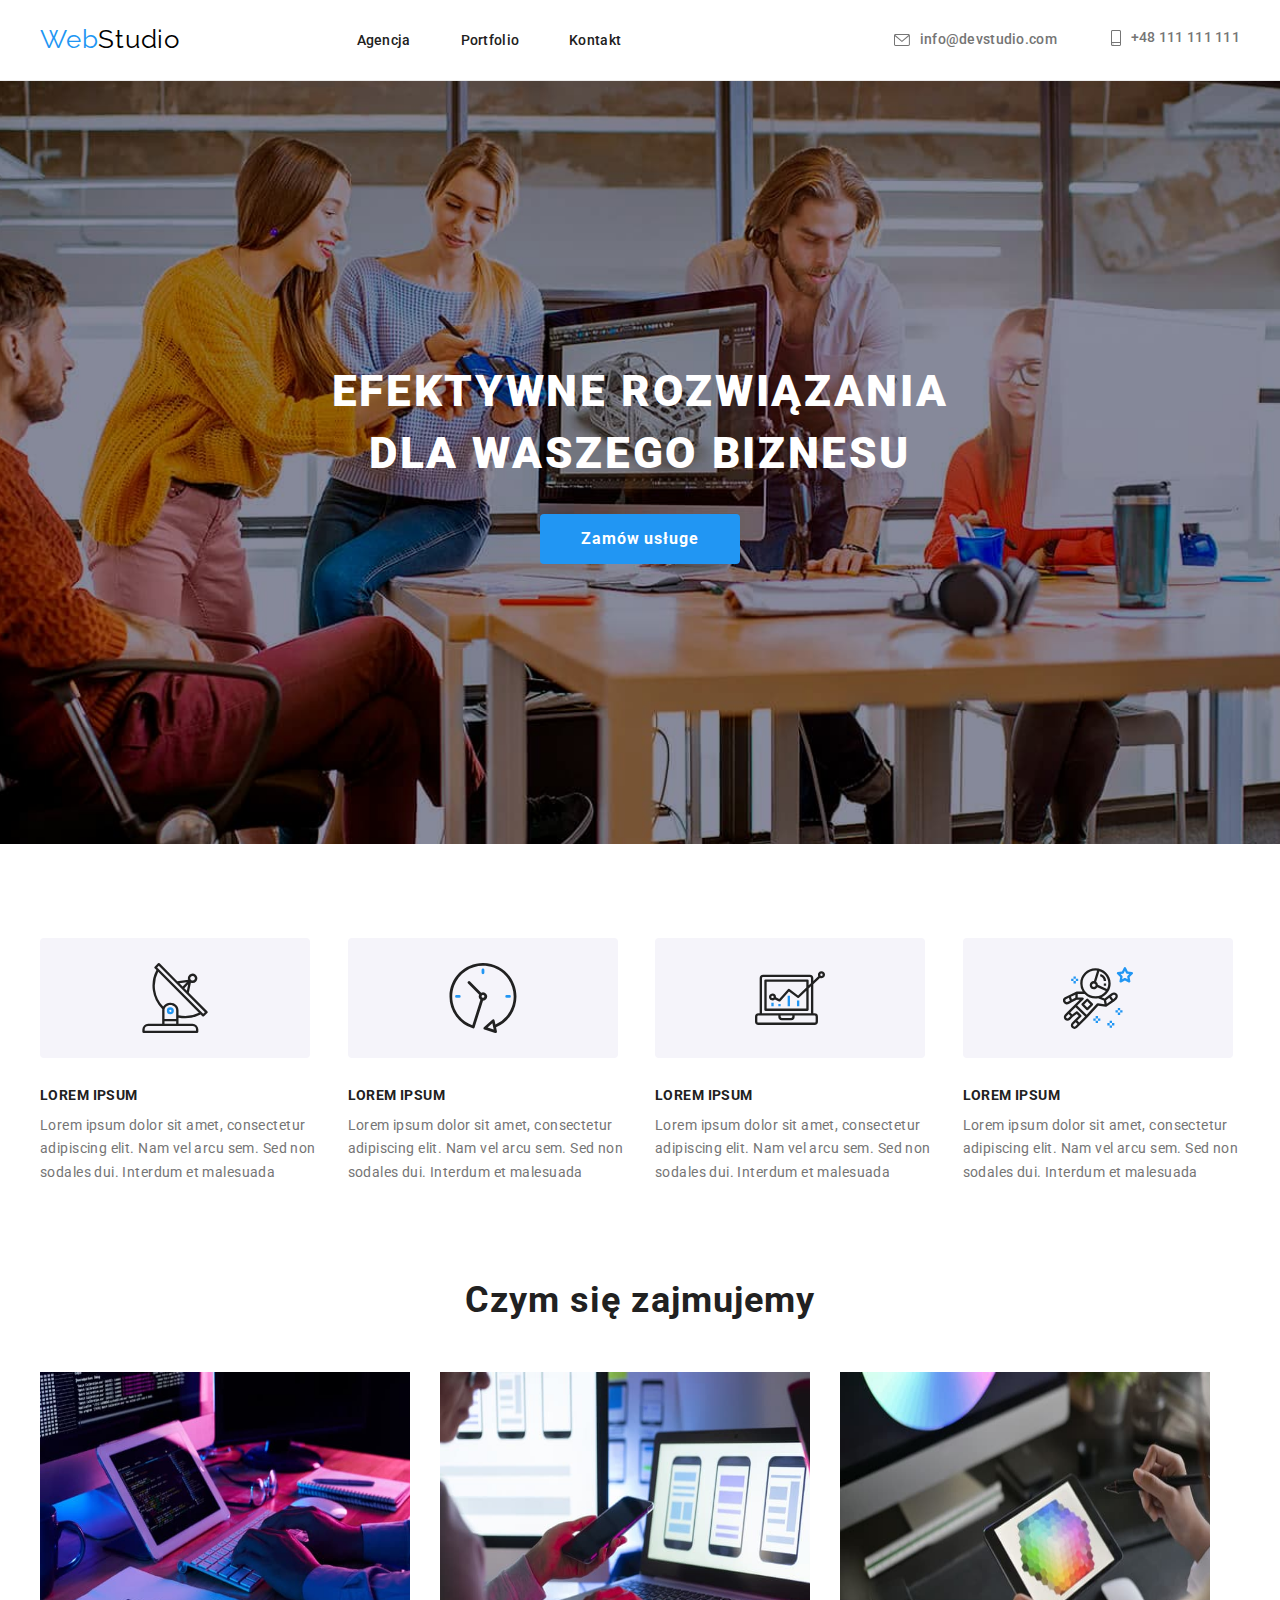
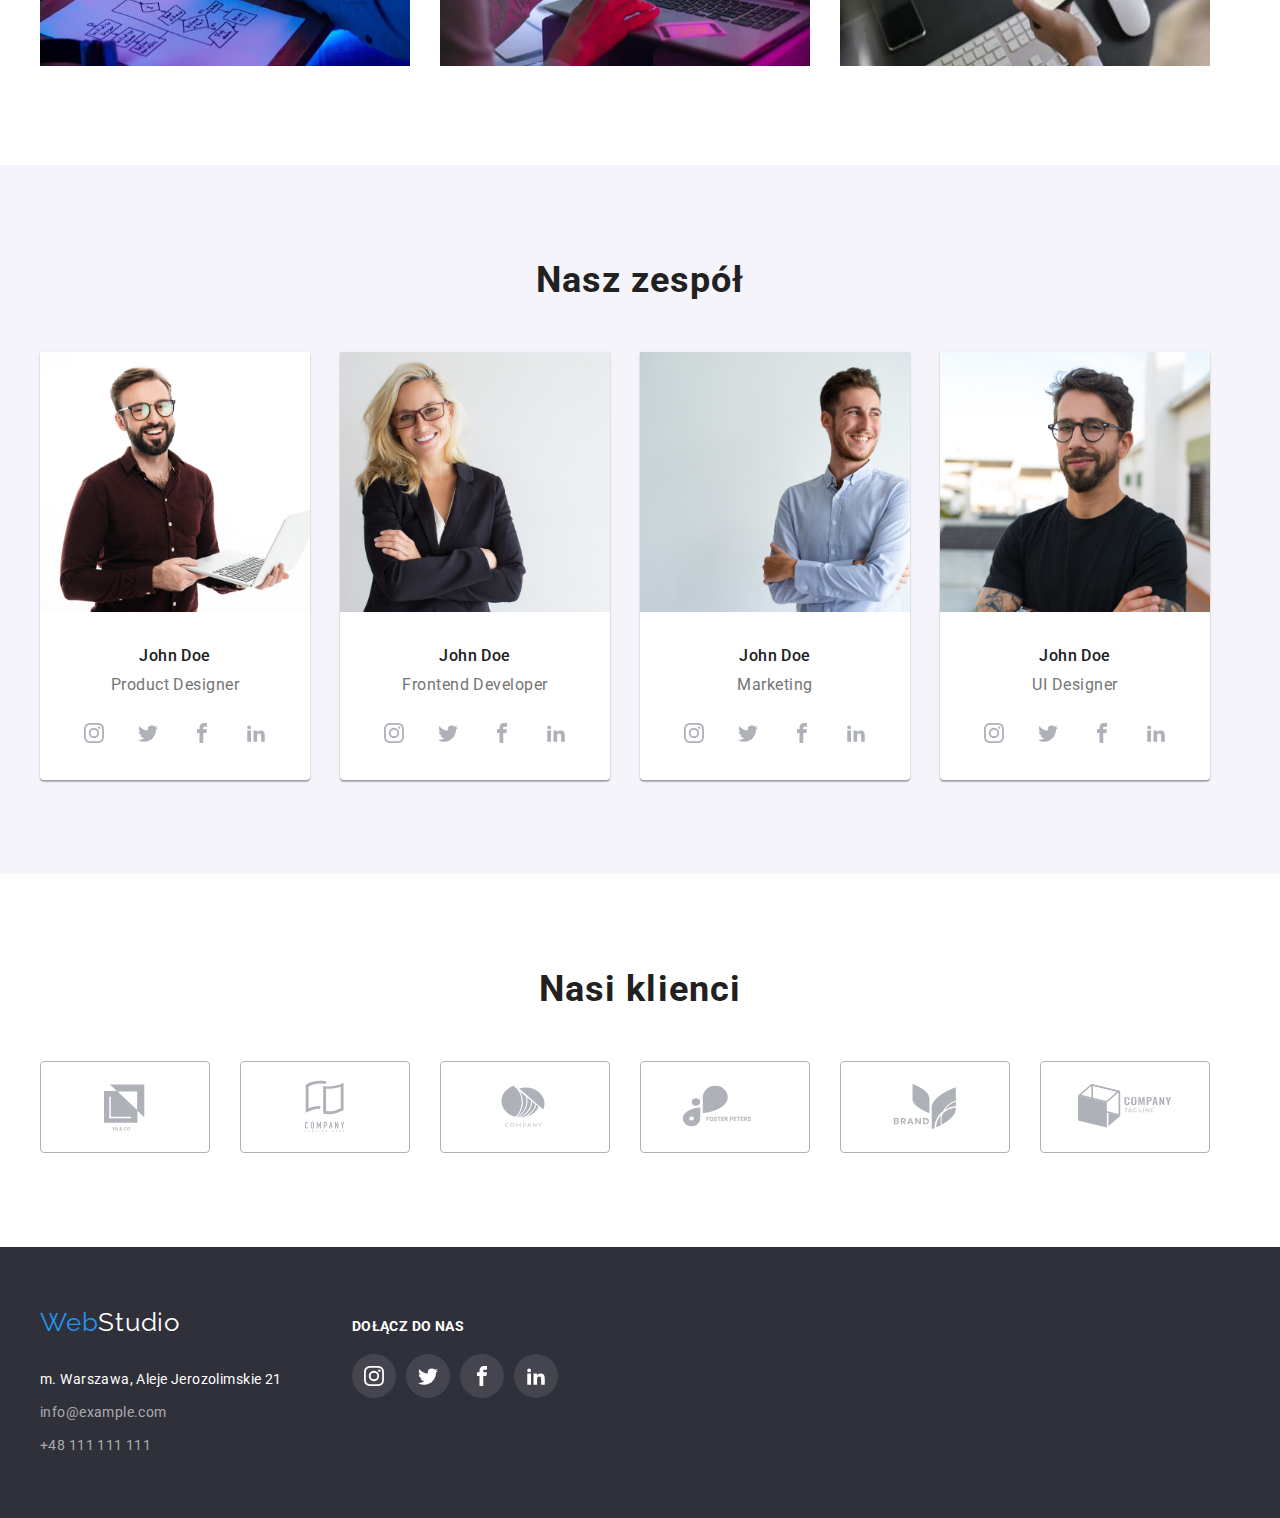
==== index.html @ 07f70040 "clone repository 4" ====
<!DOCTYPE html>
<html lang="pl">
  <head>
    <meta charset="UTF-8" />
    <meta http-equiv="X-UA-Compatible" content="IE=edge" />
    <meta name="viewport" content="width=device-width, initial-scale=1.0" />
    <title>Studio</title>
    <link
    rel="stylesheet"
    href="https://cdnjs.cloudflare.com/ajax/libs/modern-normalize/1.0.0/modern-normalize.min.css"/>
    <link rel="stylesheet" href="css/styles.css"/>
    </head>
  <body>
    <header>
      <div class="headline">
      <div class="container">
        <a href="/" class="main-logo"><span class="first-word">Web</span>Studio</a>
        <nav class="menu">
          <ul class="menu-list">
            <li><a href="index.html" class="link">Agencja</a></li>
            <li><a href="portfolio.html" class="link">Portfolio</a></li>
            <li><a href="/kontakt" class="link">Kontakt</a></li>
          </ul>
        </nav>
        <ul class="header-contact">
        <li><a href="mailto:info@devstudio.com" class="header-mail"><div class="contact-icons"><svg width="16px" height="12px"><use href="./images/icons.svg#icon-envelope"></use></svg>info@devstudio.com</div></a></li>
      <li><a href="tel:+48111111111" class="header-tel"><div class="contact-icons"><svg width="10px" height="16px"><use href="./images/icons.svg#icon-smartphone"></use></svg>+48 111 111 111</div></a></li>
      </ul>
      </div>
    </div>
      <div class="main-block">
      <div class="container">
        <h1>EFEKTYWNE ROZWIĄZANIA<br>
          DLA WASZEGO BIZNESU</h1>
        <button type="button" class="main-button">Zamów usługe</button>
        </div>
      </div>
    </header>
    <main>
      <section class="section">
        <div class="container">
      <ul class="features-list">
        <li>
          <div class="features-icons">
          <svg height="70px"
          width="70px">
            <use 
             href="./images/icons.svg#icon-antenna"></use>
          </svg>
        </div>
        <h4 class="features-title">LOREM IPSUM</h4>
        <p class="features-description">Lorem ipsum dolor sit amet, consectetur adipiscing elit. Nam vel arcu
          sem. Sed non sodales dui. Interdum et malesuada</p>
        </li>
        <li> 
          <div class="features-icons">
          <svg width="70px"
          height="70px">
            <use href="./images/icons.svg#icon-clock"></use>
          </svg>  
          </div>
        <h4 class="features-title">LOREM IPSUM</h4>
      <p class="features-description">Lorem ipsum dolor sit amet, consectetur adipiscing elit. Nam vel arcu
          sem. Sed non sodales dui. Interdum et malesuada</p>
        </li>
        <li>
          <div class="features-icons">
          <svg width="70px"
          height="70px">
            <use href="./images/icons.svg#icon-diagram"></use>
          </svg>
          </div>
        <h4 class="features-title">LOREM IPSUM</h4>
      <p class="features-description">Lorem ipsum dolor sit amet, consectetur adipiscing elit. Nam vel arcu
          sem. Sed non sodales dui. Interdum et malesuada</p>
        </li>
        <li>
          <div class="features-icons">
          <svg width="70px"
          height="70px">
            <use href="./images/icons.svg#icon-astronaut"></use>
          </svg>
          </div>
        <h4 class="features-title">LOREM IPSUM</h4>
      <p class="features-description">Lorem ipsum dolor sit amet, consectetur adipiscing elit. Nam vel arcu
          sem. Sed non sodales dui. Interdum et malesuada</p>
        </li>
      </ul>
        </div>
    </section>
    <section class="section">
      <div class="container">
      <h2 class="second-headers">Czym się zajmujemy</h2>
      <ul class="images-list">
        <li class="images-item">
          <img src=images/photo1.jpg alt="Programista piszący kod na tablecie"
          width="370" height="294">
        </li>
        <li class="images-item">
          <img src=images/photo2.jpg alt="Osoba pracująca nad aplikacjami
          mobilnymi" width="370" height="294">
        </li>
        <li class="images-item">
          <img src=images/photo3.jpg alt="Tworzenie projektu przez grafika na
          tablecie graficznym" width="370" height="294">
        </li>
      </ul>
      </div>
    </section>
    <section class="section team">
      <div class="container">
      <h2 class="second-headers">Nasz zespół</h2>
      <ul class="team-items">
        <li>
      <figure>
        <img class="team-images" src=images/photo4.jpg alt="Mężczyzna w brązowej koszuli i
        okularach" width="270" height="260">
        <figcaption>
          <p class="name">John Doe</p>
          <p class="profession">Product Designer</p> 
          <ul class="social-media">
              <li class="media-icons">
                <svg width="20px" height="20px">
                  <use href="./images/icons.svg#icon-instagram"></use>
                </svg>
              </li>
              <li class="media-icons">
                <svg width="20px" height="20px">
                <use href="./images/icons.svg#icon-twitter"></use>
              </svg>
            </li>
              <li class="media-icons">
                <svg width="20px" height="20px">
                <use href="./images/icons.svg#icon-facebook"></use>
              </svg>
            </li>
              <li class="media-icons">
                <svg width="20px" height="20px">
                <use href="./images/icons.svg#icon-linkedin"></use>
              </svg>
            </li>
            </ul>
        </figcaption>
      </figure>
    </li>
    <li>
      <figure>
        <img class="team-images" src=images/photo5.jpg alt="Kobieta w eleganckiej marynarce i
        okularach" width="270" height="260">
        <figcaption>
          <p class="name">John Doe</p>
          <p class="profession">Frontend Developer</p>
            <ul class="social-media">
              <li class="media-icons">
                <svg width="20px" height="20px">
                  <use href="./images/icons.svg#icon-instagram"></use>
                </svg>
              </li>
              <li class="media-icons">
                <svg width="20px" height="20px">
                <use href="./images/icons.svg#icon-twitter"></use>
              </svg>
            </li>
              <li class="media-icons">
                <svg width="20px" height="20px">
                <use href="./images/icons.svg#icon-facebook"></use>
              </svg>
            </li>
              <li class="media-icons">
                <svg width="20px" height="20px">
                <use href="./images/icons.svg#icon-linkedin"></use>
              </svg>
            </li>
            </ul>
        </figcaption>
      </figure>
    </li>
    <li>
      <figure>
        <img class="team-images" src=images/photo6.jpg alt="Mężczyzna w jasnej koszuli" width="270"
        height="260">
        <figcaption>
          <p class="name">John Doe</p>
          <p class="profession">Marketing</p>
            <ul class="social-media">
              <li class="media-icons">
                <svg width="20px" height="20px">
                  <use href="./images/icons.svg#icon-instagram"></use>
                </svg>
              </li>
              <li class="media-icons">
                <svg width="20px" height="20px">
                <use href="./images/icons.svg#icon-twitter"></use>
              </svg>
            </li>
              <li class="media-icons">
                <svg width="20px" height="20px">
                <use href="./images/icons.svg#icon-facebook"></use>
              </svg>
            </li>
              <li class="media-icons">
                <svg width="20px" height="20px">
                <use href="./images/icons.svg#icon-linkedin"></use>
              </svg>
            </li>
            </ul>
        </figcaption>
      </figure>
    </li>
    <li>
      <figure>
        <img class="team-images" src=images/photo7.jpg alt="Mężczyzna w czarnej koszulce i
        okularach" width="270" height="260">
        <figcaption>
          <p class="name">John Doe</p>
          <p class="profession">UI Designer</p>
            <ul class="social-media">
              <li class="media-icons">
                <svg width="20px" height="20px">
                  <use href="./images/icons.svg#icon-instagram"></use>
                </svg>
              </li>
              <li class="media-icons">
                <svg width="20px" height="20x">
                <use href="./images/icons.svg#icon-twitter"></use>
              </svg>
            </li>
              <li class="media-icons">
                <svg width="20px" height="20px">
                <use href="./images/icons.svg#icon-facebook"></use>
              </svg>
            </li>
              <li class="media-icons">
                <svg width="20px" height="20px">
                <use href="./images/icons.svg#icon-linkedin"></use>
              </svg>
            </li>
            </ul>
        </figcaption>
      </figure>
    </li>
    </ul>
      </div>
  </section>
  <section class="section">
    <div class="container">
      <h2 class="second-headers">Nasi klienci</h2>
      <ul class="clients">
        <li class="clients-icons" >
          <svg width="106px" height="60px">
            <use href="./images/icons.svg#icon-client1"></use>
          </svg>
        </li>
        <li class="clients-icons">
          <svg width="106px" height="60px">
          <use href="./images/icons.svg#icon-client2"></use>
        </svg>
      </li>
        <li class="clients-icons">
          <svg width="106px" height="60px">
          <use href="./images/icons.svg#icon-client3"></use>
        </svg>
      </li>
        <li class="clients-icons">
          <svg width="106px" height="60px">
          <use href="./images/icons.svg#icon-client4"></use>
        </svg>
      </li>
      <li class="clients-icons">
        <svg width="106px" height="60px">
        <use href="./images/icons.svg#icon-client5"></use>
      </svg>
    </li>
    <li class="clients-icons">
      <svg width="106px" height="60px">
      <use  href="./images/icons.svg#icon-client6"></use>
    </svg>
  </li>
      </ul>
    </div>
  </section>
    </main>
    <footer>
      <div class="container footer-block">
      <div class="footer-description"> 
      <a href="/" class="footer-logo"><span class="first-word">Web</span>Studio</a>
      <address>
        <p class="address">m. Warszawa, Aleje Jerozolimskie 21</p>
        <ul class="footer-contact">
       <li><a href="mailto:info@devstudio.com" class="footer-mail">info@example.com </a></li>
        <li><a href="tel:+48111111111" class="footer-tel">+48 111 111 111</a></li>
      </ul>
      </address>
</div>
<div class="footer-social-media">
  <p class="footer-media">Dołącz do nas</p>
  <ul class="social-media">
    <li class="footer-media-icons">
      <svg width="20px" height="20px">
        <use href="./images/icons.svg#icon-instagram"></use>
      </svg>
    </li>
    <li class="footer-media-icons">
      <svg width="20px" height="20px">
      <use href="./images/icons.svg#icon-twitter"></use>
    </svg>
  </li>
    <li class="footer-media-icons">
      <svg width="20px" height="20px">
      <use href="./images/icons.svg#icon-facebook"></use>
    </svg>
  </li>
    <li class="footer-media-icons">
      <svg width="20px" height="20px">
      <use href="./images/icons.svg#icon-linkedin"></use>
    </svg>
  </li>
  </ul>
</div>
</div>
    </footer>
  </body>
</html>
---- css/styles.css ----
@import url("https://fonts.googleapis.com/css2?family=Montserrat:wght@400;700&family=Raleway:wght@700&family=Roboto:wght@400;500;700;900&display=swap");

*{margin:0;
    padding:0;}

body {
    color: #212121;
    font-family: 'Roboto', 'Raleway', 'Montserrat', sans-serif;
    background: #ffffff;
}

ul {
    list-style-type: none;
}

.container {
    max-width: 1200px;
margin: 0px auto;
padding: 0px;
}
.section {
    padding-top: 94px;
    padding-bottom: 94px;
}

/* -------- HEADER ------ */

.main-logo {
    color: #000000;
    font-family: 'Raleway';
    font-size: 26px;
    text-decoration: none;
    line-height: 1.2;
    letter-spacing: 0.03em; 
}

.first-word {
    color: #2196F3;
}

.link {
    font-weight: 500;
font-size: 14px;
text-decoration: none;
line-height: 1.1;
color:#212121;
letter-spacing: 0.02em;
}

.link:hover {
    color: #2196F3; 
}

.link:focus {
    color: #2196F3; 
}

.header-mail, .header-tel {
    color: #757575;
    font-weight: 500;
font-size: 14px;
text-decoration: none;
line-height: 1.1;
letter-spacing: 0.02em;
}

.contact-icons:hover {
    color: #2196F3;
    fill: #2196F3;
}

.contact-icons:focus {
    color: #2196F3;
    fill: #2196F3;
}

.contact-icons {
fill:#757575;
}


h1 {
    font-weight: 900;
font-size: 44px;
color: #FFFFFF;
line-height: 1.4;
letter-spacing: 0.06em;
margin-bottom: 30px;
}

.main-button {
    width: 200px;
    height: 50px;
    font-weight: 700;
font-size: 16px;
line-height: 1.9;
letter-spacing: 0.06em;
cursor: pointer;
background: #2196F3;
color:#FFFFFF;
border:none;
border-radius: 4px;
border:none;
}

.main-button:hover {
    color: #FFFFFF;
    background-color: #2196F3;
    border-color: #2196F3;
    box-shadow: 0px 4px 4px rgba(0, 0, 0, 0.15);
border-radius: 4px;
}

.main-button:focus {
    color: #FFFFFF;
    background-color: #2196F3;
    border-color: #2196F3;
    box-shadow: 0px 4px 4px rgba(0, 0, 0, 0.15);
border-radius: 4px;
}

.headline> .container {
    display:flex;
    flex-direction: row;
    justify-content:space-between;
    align-items: center;
    height: 80px;
    
}

.headline {
    border-bottom-width: 1px;
    border-bottom-style:  solid;
    border-bottom-color:  #ECECEC;
}

.menu-list > li {
    display: inline-block;
}

.menu-list:nth-child(-n+2) > li {
    margin-right: 46px;
}

.header-contact >li {
    display: inline-block;
}

.header-contact:last-child >li {
    margin-left: 50px;
}

.main-block {
    padding-top: 280px;
background-color: #2F303A;
display:flex;
justify-content: center;
align-items: center;
text-align: center;
padding-bottom: 280px;
background-image: url(../images/background.jpg), url(../images/overlay.png);
background-repeat: no-repeat;
background-position: 50% 50%;
background-size: 1600px;
}

.contact-icons {
    display:flex;
    gap:10px;
    justify-content: center;
    align-items: center;
}
/* ------- MAIN index ------- */

.features-list {
    font-size: 14px;
    line-height: 1.7;
    letter-spacing: 0.03em;
    color: #757575;
}

.features-title {
    font-weight: 700;
    line-height: 1.1;
    color: #212121;
    margin-top: 0;
    margin-bottom: 10px;
}

.features-description {
    margin-bottom:-94px;
}

.second-headers {
    font-weight: 700;
font-size: 36px;
line-height: 1.2;
letter-spacing: 0.03em;
text-align: center;
margin-bottom: 50px;
}

.name {
    font-weight: 500;
    font-size: 16px;
    line-height: 1.2;
    letter-spacing: 0.03em;
    text-align: center;
    margin-bottom: 10px;
}

.profession {
    font-size: 16px;
    line-height: 1.2;
    letter-spacing: 0.03em;
    color: #757575;
    text-align: center;
    margin-bottom: 16px;
}

.features-list {
    display: flex;
    flex-direction: row;
    gap:30px;
    
}
  
.images-list{
    display: flex;
    flex-direction: row;
    gap: 30px;
    margin-top: 50px;
}

.team-items{
    padding-left: 0px;
    margin-left: 0px;
display:flex;
    flex-direction:row ;
    gap:30px;
 margin-top: 50px;
}

.team-items  > li{
    width: 270px;
    height: 428px;
    background-color: #FFFFFF;
    box-shadow: 0px 1px 3px rgba(0, 0, 0, 0.12), 0px 1px 1px rgba(0, 0, 0, 0.14), 0px 2px 1px rgba(0, 0, 0, 0.2);
border-radius: 0px 0px 4px 4px;

}

figure> .team-images{
    margin-bottom: 30px;
    object-fit: cover;
    
}

.team {
    background-color: #F5F4FA;
}

.features-icons {
    background-color: #F5F4FA;
border-radius: 4px;
margin-bottom: 30px;
width:270px;
          height:120px;
          display:flex;
          align-items: center;
          justify-content: center;

}

.features-list {
    display: flex;
    justify-content: center;
align-items: center;
}

.social-media {
    display:flex;
    flex-direction: row;
    gap:10px;
    justify-content: center;
}
.media-icons {
    background-color: #fff;
border-radius: 50%;
width: 44px;
          height:44px;
          display:flex;
          align-items: center;
          justify-content: center;
          fill: #AFB1B8;
          cursor:pointer;
}

.media-icons:hover {
    fill: #fff;
    background-color: #2196F3;  
}

.media-icons:focus {
    fill: #fff;
    background-color: #2196F3;   
}

.clients {
    display:flex;
    flex-direction: row;
    gap:30px;
}
.clients-icons {
    border: 1px solid #AFB1B8;
border-radius: 4px;
width:170px;
 height:92px;
 display:flex;
          align-items: center;
          justify-content: center;
          fill: #afb1b8;
          cursor:pointer;
}

.clients-icons:hover {
   fill:#2196F3;
   border-color:#2196F3;
}
.clients-icons:focus {
    fill:#2196F3;
    border-color:#2196F3;
 }


/* ---------MAIN portfolio ------- */

.first-button:hover, .second-button:hover, .third-button:hover, .fourth-button:hover, .fifth-button:hover {
    color: #FFFFFF;
    background: #2196F3;
    box-shadow: 0px 3px 1px rgba(0, 0, 0, 0.1), 0px 1px 2px rgba(0, 0, 0, 0.08), 0px 2px 2px rgba(0, 0, 0, 0.12);
    border-radius: 4px;
    border-color: #2196F3;
}

.first-button:focus, .second-button:focus, .third-button:focus, .fourth-button:focus, .fifth-button:focus {
    color: #FFFFFF;
    background: #2196F3;
    box-shadow: 0px 3px 1px rgba(0, 0, 0, 0.1), 0px 1px 2px rgba(0, 0, 0, 0.08), 0px 2px 2px rgba(0, 0, 0, 0.12);
    border-radius: 4px;
    border-color: #2196F3;
}

.first-button {
    width: 121px;
    height: 38px;
    font-weight: 500;
    font-size: 16px;
    line-height: 1.6;
    letter-spacing: 0.03em;
    cursor: pointer;
    border:none;
    border-radius: 4px;
    
}

.second-button {
    width: 93px;
    height: 38px;
    font-weight: 500;
    font-size: 16px;
    line-height: 1.6;
    letter-spacing: 0.03em;
    cursor: pointer;
    border:none;
    border-radius: 4px;
}

.third-button {
    width: 114px;
    height: 38px;
    font-weight: 500;
    font-size: 16px;
    line-height: 1.6;
    letter-spacing: 0.03em;
    cursor: pointer;
    border: none;
    border-radius: 4px;
}

.fourth-button {
    width: 91px;
    height: 38px;
    font-weight: 500;
    font-size: 16px;
    line-height: 1.6;
    letter-spacing: 0.03em;
    cursor: pointer;
    border: none;
    border-radius: 4px;
}

.fifth-button {
    width: 121px;
    height: 38px;
    font-weight: 500;
    font-size: 16px;
    line-height: 1.6;
    letter-spacing: 0.03em;
    cursor: pointer;
    border: none;
    border-radius: 4px;
}

.project-name {
    font-weight: 700;
    font-size: 18px;
    line-height: 2;
    letter-spacing: 0.06em;
    margin-bottom: 4px;
}

.project-filtres {
    font-size: 16px;
    line-height: 1.9;
    color: #757575;
    letter-spacing: 0.03em;
}

.project-list {
    display:flex;
    flex-wrap: wrap;
    justify-content: space-between;
    gap: 30px;
}

.project-cards:hover {
    box-shadow: 0px 1px 1px rgba(0, 0, 0, 0.12), 0px 4px 4px rgba(0, 0, 0, 0.06), 1px 4px 6px rgba(0, 0, 0, 0.16);
cursor:pointer;
}
figure> .project-images {
    object-fit: cover;
}

.project-images-second {
    object-fit: cover;
    object-position: 100% 15%;
}

.container > .buttons {
    display: flex;
    gap:8px;
    justify-content: center;
    margin-bottom: 50px;
}

.project-list > li {
    border-bottom-width: 1px;
    border-bottom-style: solid;
    border-bottom-color: #eeeeee;
    border-right-width: 1px;
    border-right-style: solid;
    border-right-color: #eeeeee;
    border-left-width: 1px;
    border-left-style: solid;
    border-left-color: #eeeeee;
}


.images-description {
    padding-top:20px;
    padding-bottom: 20px;
    padding-left: 24px;
}

/* ------- FOOTER ----- */

.footer-logo {
    font-family: 'Raleway';
    font-size: 26px;
    text-decoration: none;
    line-height: 1.2;
    letter-spacing: 0.03em;
    color: #FFFFFF;
}

.address {
    font-size: 14px;
    line-height: 1.7;
    letter-spacing: 0.03em;
    font-style: normal;
    color: #FFFFFF;
    margin-top: 30px;
    margin-bottom: 9px;
}

.footer-mail, .footer-tel {
    font-size: 14px;
    line-height: 1.7;
    letter-spacing: 0.03em;
    font-style: normal;
    text-decoration: none;
    color: rgba(255, 255, 255, 0.6);
}

.footer-mail:hover, .footer-tel:hover {
    color: #2196F3;
}

.footer-mail:focus, .footer-tel:focus {
    color: #2196F3;
}

footer {
    
    background-color: #2F303A;
}

.footer-description {
    padding-top:60px;
    padding-bottom: 60px;
    display: flex;
    flex-direction: column;
    justify-content: flex-start;
}

.footer-contact {
    display: flex;
    flex-direction: column;
    gap:9px;

}
.footer-media {
    font-weight: 700;
font-size: 14px;
line-height: 1.1;
letter-spacing: 0.03em;
text-transform: uppercase;
color: #FFFFFF;
padding-top: 72px;

}

.footer-social-media {
display: flex;
flex-direction: column;
align-items: flex-start;
gap:20px;
}

.footer-block {
    display: flex;
    flex-direction: row;
    gap:70px;
    justify-content: flex-start;
}

.footer-media-icons {
    background-color: rgba(255, 255, 255, 0.1);
border-radius: 50%;
width: 44px;
          height:44px;
          display:flex;
          align-items: center;
          justify-content: center;
          fill: #fff;
          cursor:pointer;
}

.footer-media-icons:hover {
    fill: #fff;
    background-color: #2196F3;  
}

.footer-media-icons:focus {
    fill: #fff;
    background-color: #2196F3;   
}
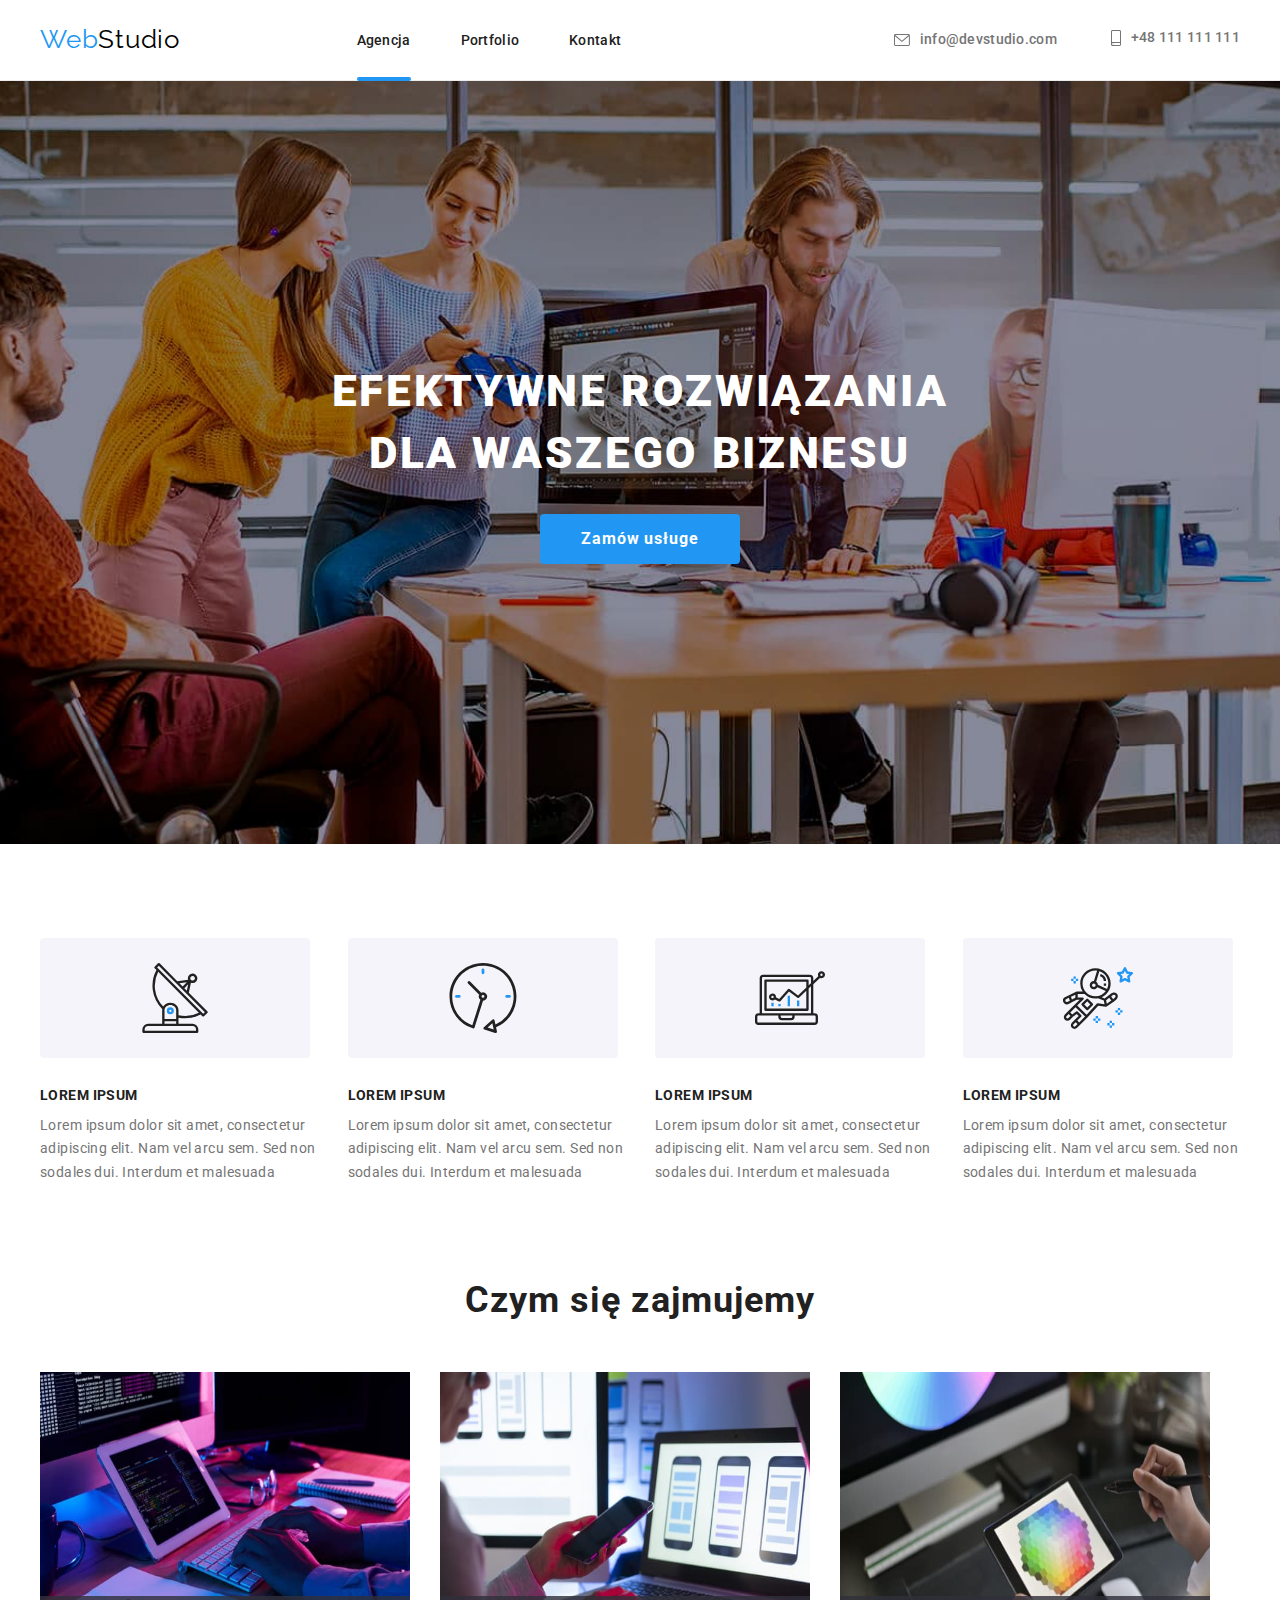
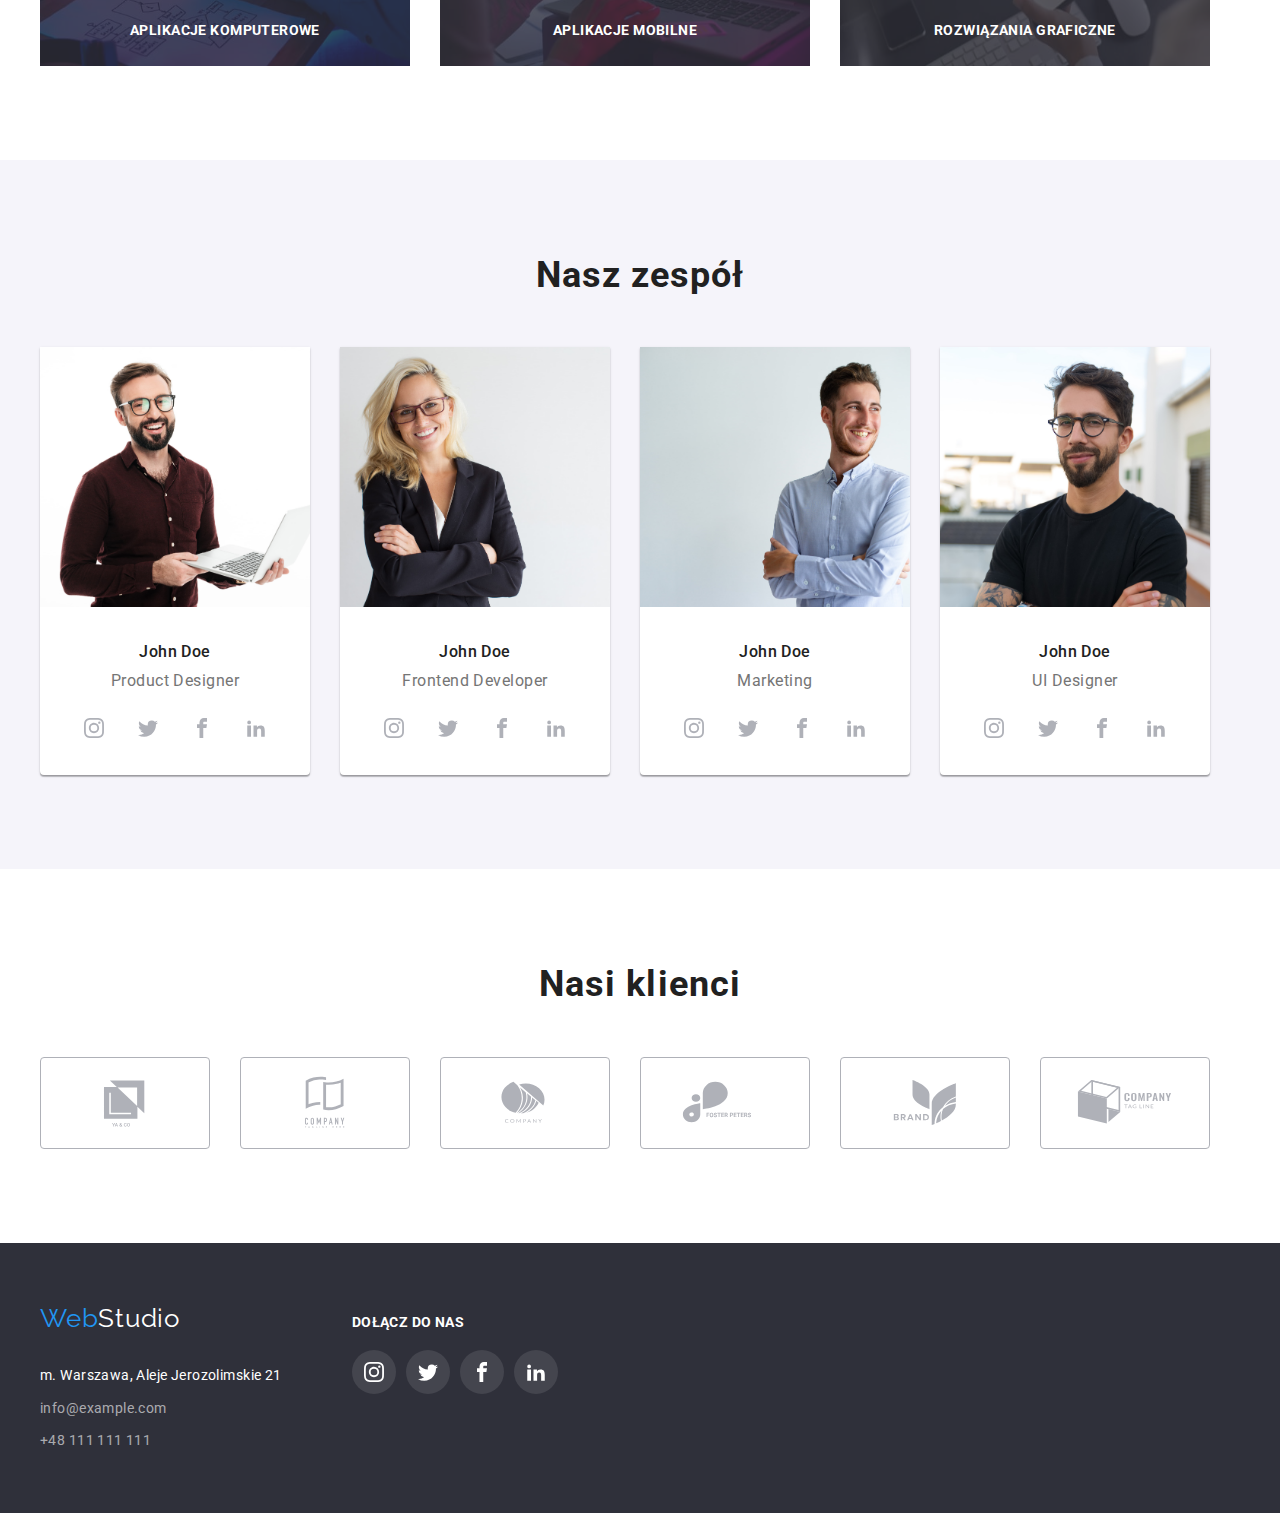
==== commit 657dec98: "dodałam animacje" ====
--- a/index.html
+++ b/index.html
@@ -17,7 +17,7 @@
         <a href="/" class="main-logo"><span class="first-word">Web</span>Studio</a>
         <nav class="menu">
           <ul class="menu-list">
-            <li><a href="index.html" class="link">Agencja</a></li>
+            <li><a href="index.html" class="link active">Agencja</a></li>
             <li><a href="portfolio.html" class="link">Portfolio</a></li>
             <li><a href="/kontakt" class="link">Kontakt</a></li>
           </ul>
@@ -95,14 +95,17 @@
         <li class="images-item">
           <img src=images/photo1.jpg alt="Programista piszący kod na tablecie"
           width="370" height="294">
+          <p class="label">Aplikacje komputerowe</p>
         </li>
         <li class="images-item">
           <img src=images/photo2.jpg alt="Osoba pracująca nad aplikacjami
           mobilnymi" width="370" height="294">
+          <p class="label">Aplikacje mobilne</p>
         </li>
         <li class="images-item">
           <img src=images/photo3.jpg alt="Tworzenie projektu przez grafika na
           tablecie graficznym" width="370" height="294">
+          <p class="label">Rozwiązania graficzne</p>
         </li>
       </ul>
       </div>
--- a/css/styles.css
+++ b/css/styles.css
@@ -2,6 +2,20 @@
 
 *{margin:0;
     padding:0;}
+
+    .active::after {
+        content:'';
+        position:absolute;
+        width: 100%;
+height: 4px;
+background: #2196F3;
+border-radius: 2px;
+bottom:-33px;
+left:0;
+    }
+    .active {
+    position: relative;
+    }
 
 body {
     color: #212121;
@@ -332,6 +346,27 @@
     border-color:#2196F3;
  }
 
+.images-item {
+    position:relative;
+    height: 294px;
+    width: 370;
+}
+.images-item >.label {
+    position:absolute;
+    bottom: 0;
+    text-transform: uppercase;
+    font-weight: 700;
+font-size: 14px;
+line-height: 1.1;
+text-align: center;
+letter-spacing: 0.03em;
+background: rgba(47, 48, 58, 0.8);
+width: 370px;
+height: 70px;
+color: #FFFFFF;
+padding-top: 27px;
+margin:0;
+}
 
 /* ---------MAIN portfolio ------- */
 
@@ -438,10 +473,41 @@
     box-shadow: 0px 1px 1px rgba(0, 0, 0, 0.12), 0px 4px 4px rgba(0, 0, 0, 0.06), 1px 4px 6px rgba(0, 0, 0, 0.16);
 cursor:pointer;
 }
-figure> .project-images {
+.project-images {
     object-fit: cover;
-}
-
+    
+}
+.hidden {
+position:relative;
+    overflow: hidden;  
+    width:370px; 
+    height:294px;
+}
+
+.hidden-descriptions {
+    background-color: rgba(33, 150, 243, 0.9);
+    position: absolute;
+    width: 370px;
+height: 294px;
+font-weight: 400;
+font-size: 18px;
+line-height: 1.55;
+letter-spacing: 0.03em;
+color: #FFFFFF;
+padding-left:24px;
+padding-top: 49px;
+text-align: left;
+padding-right: 45px;
+top:0;
+transform: translate(0%,100%); 
+transition: transform 250ms cubic-bezier(0.4, 0, 0.2, 1);
+}
+.hidden:hover .hidden-descriptions {
+    transform: translate(0%,0%); 
+}
+.images-description:hover .hidden-descriptions{
+    transform: translate(0%,0%); 
+}
 .project-images-second {
     object-fit: cover;
     object-position: 100% 15%;
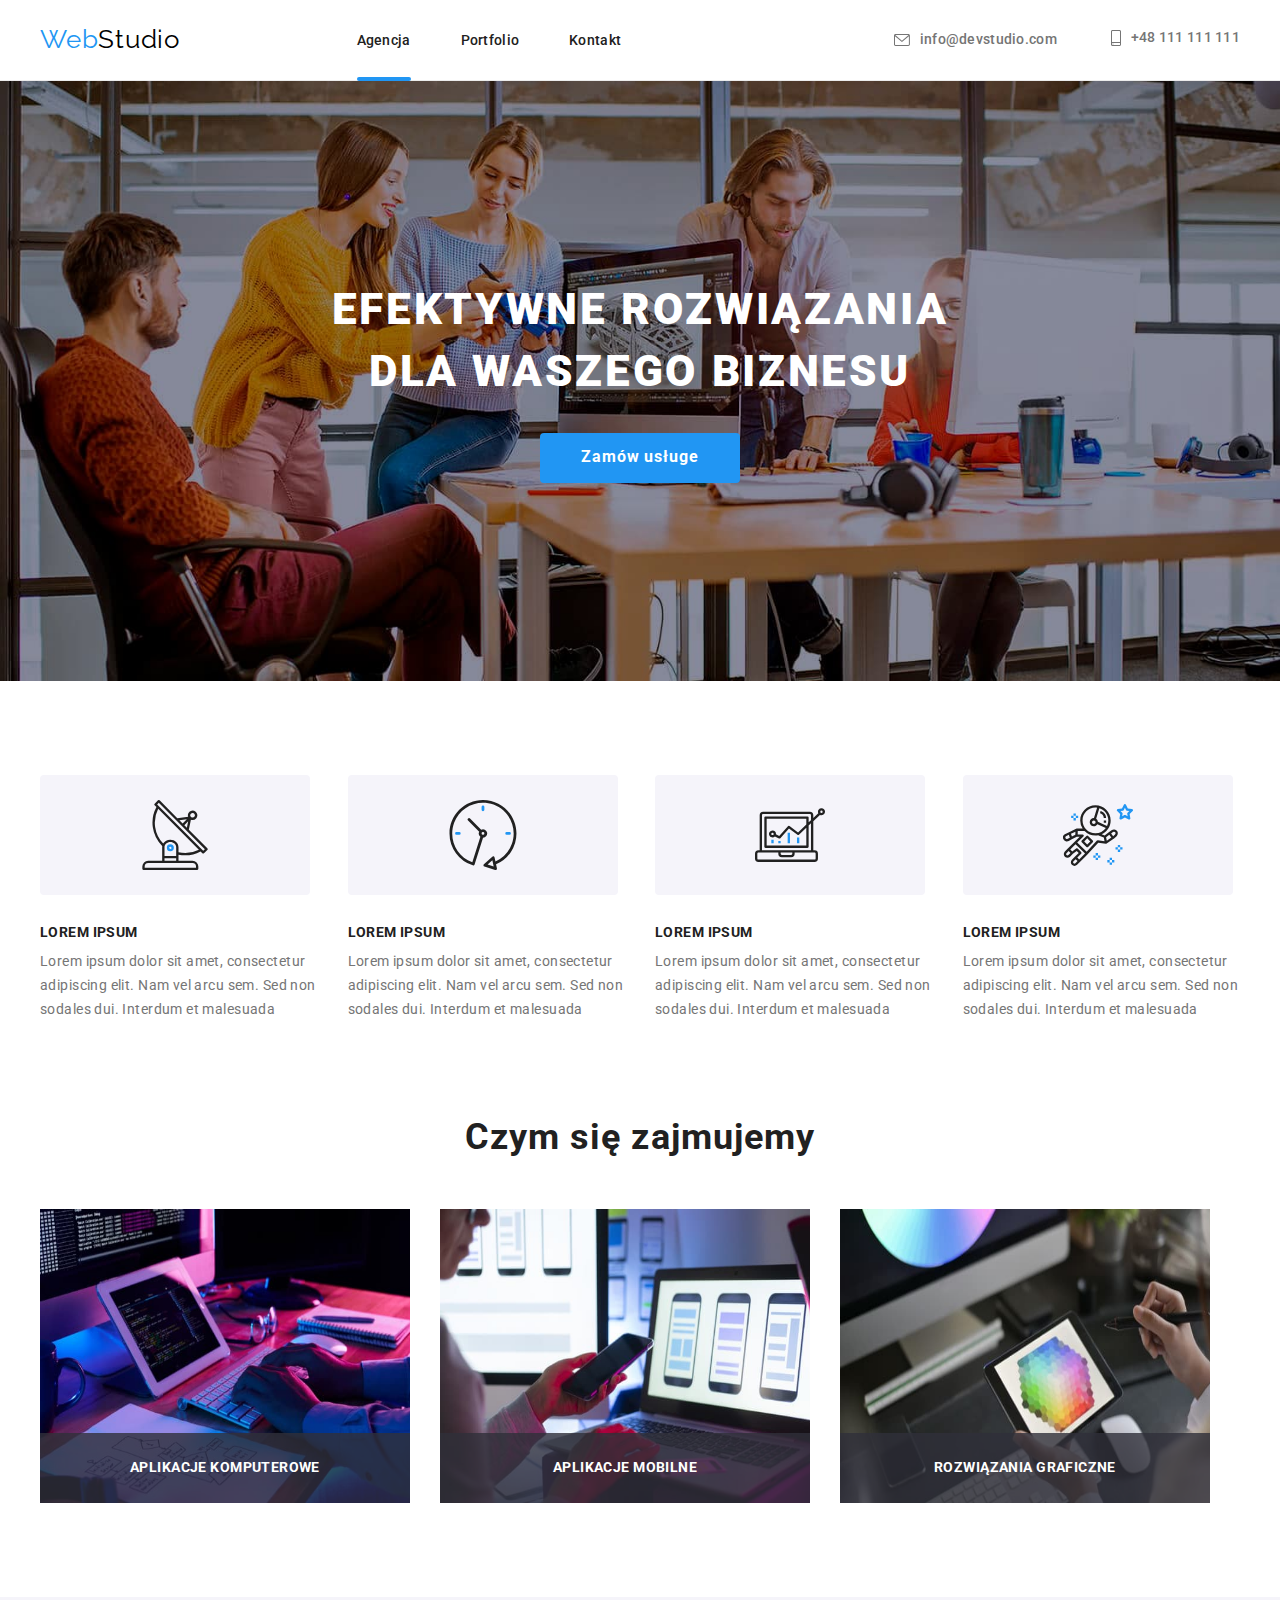
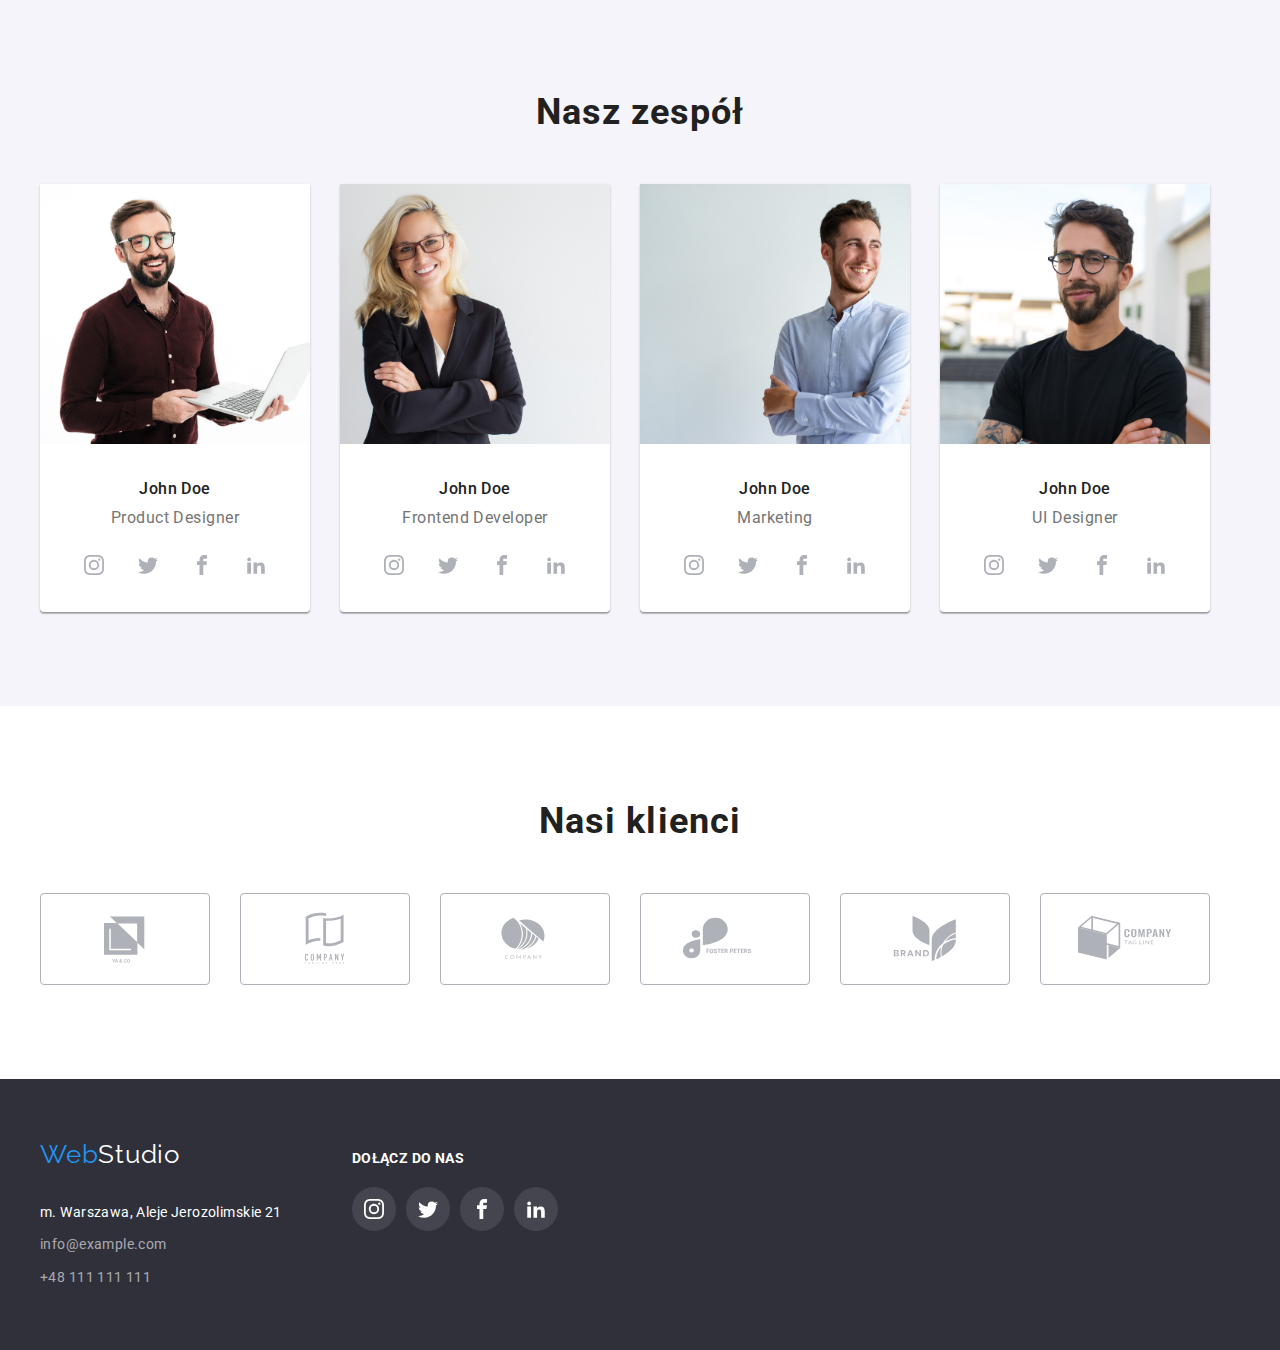
==== commit c93c0df7: "fix" ====
--- a/index.html
+++ b/index.html
@@ -14,7 +14,7 @@
     <header>
       <div class="headline">
       <div class="container">
-        <a href="/" class="main-logo"><span class="first-word">Web</span>Studio</a>
+        <a href="" class="main-logo"><span class="first-word">Web</span>Studio</a>
         <nav class="menu">
           <ul class="menu-list">
             <li><a href="index.html" class="link active">Agencja</a></li>
@@ -27,16 +27,16 @@
       <li><a href="tel:+48111111111" class="header-tel"><div class="contact-icons"><svg width="10px" height="16px"><use href="./images/icons.svg#icon-smartphone"></use></svg>+48 111 111 111</div></a></li>
       </ul>
       </div>
-    </div>
-      <div class="main-block">
-      <div class="container">
-        <h1>EFEKTYWNE ROZWIĄZANIA<br>
-          DLA WASZEGO BIZNESU</h1>
-        <button type="button" class="main-button">Zamów usługe</button>
-        </div>
       </div>
     </header>
     <main>
+      <section class="section main-block">
+        <div class="container">
+          <h1>EFEKTYWNE ROZWIĄZANIA<br>
+            DLA WASZEGO BIZNESU</h1>
+          <button type="button" class="main-button" data-modal-open>Zamów usługe</button>
+          </div>
+        </section>
       <section class="section">
         <div class="container">
       <ul class="features-list">
@@ -93,18 +93,16 @@
       <h2 class="second-headers">Czym się zajmujemy</h2>
       <ul class="images-list">
         <li class="images-item">
-          <img src=images/photo1.jpg alt="Programista piszący kod na tablecie"
+          <img src=images/photo1.jpg alt="Programmer is writing code using a tablet"
           width="370" height="294">
           <p class="label">Aplikacje komputerowe</p>
         </li>
         <li class="images-item">
-          <img src=images/photo2.jpg alt="Osoba pracująca nad aplikacjami
-          mobilnymi" width="370" height="294">
+          <img src=images/photo2.jpg alt="The person is working on mobile applications" width="370" height="294">
           <p class="label">Aplikacje mobilne</p>
         </li>
         <li class="images-item">
-          <img src=images/photo3.jpg alt="Tworzenie projektu przez grafika na
-          tablecie graficznym" width="370" height="294">
+          <img src=images/photo3.jpg alt="Graphic designer creates a project using a graphics tablet" width="370" height="294">
           <p class="label">Rozwiązania graficzne</p>
         </li>
       </ul>
@@ -116,31 +114,38 @@
       <ul class="team-items">
         <li>
       <figure>
-        <img class="team-images" src=images/photo4.jpg alt="Mężczyzna w brązowej koszuli i
-        okularach" width="270" height="260">
+        <img class="team-images" src=images/photo4.jpg alt="The man in a brown shirt" width="270" height="260">
         <figcaption>
           <p class="name">John Doe</p>
           <p class="profession">Product Designer</p> 
           <ul class="social-media">
-              <li class="media-icons">
+              <li>
+                <a href="https://www.instagram.com/" class="media-icons">
                 <svg width="20px" height="20px">
                   <use href="./images/icons.svg#icon-instagram"></use>
                 </svg>
+              </a>
               </li>
-              <li class="media-icons">
+              <li>
+                <a href="https://twitter.com/" class="media-icons">
                 <svg width="20px" height="20px">
                 <use href="./images/icons.svg#icon-twitter"></use>
               </svg>
-            </li>
-              <li class="media-icons">
+            </a>
+            </li>
+              <li>
+                <a href="https://www.facebook.com/" class="media-icons">
                 <svg width="20px" height="20px">
                 <use href="./images/icons.svg#icon-facebook"></use>
               </svg>
-            </li>
-              <li class="media-icons">
+            </a>
+            </li>
+              <li>
+                <a href="https://linkedin.com/" class="media-icons">
                 <svg width="20px" height="20px">
                 <use href="./images/icons.svg#icon-linkedin"></use>
               </svg>
+            </a>
             </li>
             </ul>
         </figcaption>
@@ -148,31 +153,38 @@
     </li>
     <li>
       <figure>
-        <img class="team-images" src=images/photo5.jpg alt="Kobieta w eleganckiej marynarce i
-        okularach" width="270" height="260">
+        <img class="team-images" src=images/photo5.jpg alt="The woman in an elegant jacket" width="270" height="260">
         <figcaption>
           <p class="name">John Doe</p>
           <p class="profession">Frontend Developer</p>
             <ul class="social-media">
-              <li class="media-icons">
+              <li>
+                <a href="https://www.instagram.com/" class="media-icons">
                 <svg width="20px" height="20px">
                   <use href="./images/icons.svg#icon-instagram"></use>
                 </svg>
+                </a>
               </li>
-              <li class="media-icons">
+              <li>
+                <a href="https://twitter.com/" class="media-icons">
                 <svg width="20px" height="20px">
                 <use href="./images/icons.svg#icon-twitter"></use>
               </svg>
-            </li>
-              <li class="media-icons">
+              </a>
+            </li>
+              <li>
+                <a href="https://www.facebook.com/" class="media-icons">
                 <svg width="20px" height="20px">
                 <use href="./images/icons.svg#icon-facebook"></use>
               </svg>
-            </li>
-              <li class="media-icons">
+              </a>
+            </li>
+              <li>
+                <a href="https://linkedin.com/" class="media-icons">
                 <svg width="20px" height="20px">
                 <use href="./images/icons.svg#icon-linkedin"></use>
               </svg>
+            </a>
             </li>
             </ul>
         </figcaption>
@@ -180,31 +192,39 @@
     </li>
     <li>
       <figure>
-        <img class="team-images" src=images/photo6.jpg alt="Mężczyzna w jasnej koszuli" width="270"
+        <img class="team-images" src=images/photo6.jpg alt="The man in a blue shirt" width="270"
         height="260">
         <figcaption>
           <p class="name">John Doe</p>
           <p class="profession">Marketing</p>
             <ul class="social-media">
-              <li class="media-icons">
+              <li>
+                <a href="https://www.instagram.com/" class="media-icons">
                 <svg width="20px" height="20px">
                   <use href="./images/icons.svg#icon-instagram"></use>
                 </svg>
+                </a>
               </li>
-              <li class="media-icons">
+              <li>
+                <a href="https://twitter.com/" class="media-icons">
                 <svg width="20px" height="20px">
                 <use href="./images/icons.svg#icon-twitter"></use>
               </svg>
-            </li>
-              <li class="media-icons">
+              </a>
+            </li>
+              <li>
+                <a href="https://www.facebook.com/" class="media-icons">
                 <svg width="20px" height="20px">
                 <use href="./images/icons.svg#icon-facebook"></use>
               </svg>
-            </li>
-              <li class="media-icons">
+              </a>
+            </li>
+              <li>
+                <a href="https://linkedin.com/" class="media-icons">
                 <svg width="20px" height="20px">
                 <use href="./images/icons.svg#icon-linkedin"></use>
               </svg>
+              </a>
             </li>
             </ul>
         </figcaption>
@@ -212,31 +232,38 @@
     </li>
     <li>
       <figure>
-        <img class="team-images" src=images/photo7.jpg alt="Mężczyzna w czarnej koszulce i
-        okularach" width="270" height="260">
+        <img class="team-images" src=images/photo7.jpg alt="The man in black T-shirt" width="270" height="260">
         <figcaption>
           <p class="name">John Doe</p>
           <p class="profession">UI Designer</p>
             <ul class="social-media">
-              <li class="media-icons">
+              <li>
+                <a href="https://www.instagram.com/" class="media-icons">
                 <svg width="20px" height="20px">
                   <use href="./images/icons.svg#icon-instagram"></use>
                 </svg>
+                </a>
               </li>
-              <li class="media-icons">
+              <li>
+                <a href="https://twitter.com/" class="media-icons">
                 <svg width="20px" height="20x">
                 <use href="./images/icons.svg#icon-twitter"></use>
               </svg>
-            </li>
-              <li class="media-icons">
+            </a>
+            </li>
+              <li>
+                <a href="https://www.facebook.com/" class="media-icons">
                 <svg width="20px" height="20px">
                 <use href="./images/icons.svg#icon-facebook"></use>
               </svg>
-            </li>
-              <li class="media-icons">
+              </a>
+            </li>
+              <li>
+                <a href="https://linkedin.com/" class="media-icons">
                 <svg width="20px" height="20px">
                 <use href="./images/icons.svg#icon-linkedin"></use>
               </svg>
+              </a>
             </li>
             </ul>
         </figcaption>
@@ -249,35 +276,47 @@
     <div class="container">
       <h2 class="second-headers">Nasi klienci</h2>
       <ul class="clients">
-        <li class="clients-icons" >
+        <li>
+          <a class="clients-icons">
           <svg width="106px" height="60px">
             <use href="./images/icons.svg#icon-client1"></use>
           </svg>
-        </li>
-        <li class="clients-icons">
+          </a>
+        </li>
+        <li>
+          <a class="clients-icons">
           <svg width="106px" height="60px">
           <use href="./images/icons.svg#icon-client2"></use>
         </svg>
+        </a>
       </li>
-        <li class="clients-icons">
+        <li>
+          <a class="clients-icons">
           <svg width="106px" height="60px">
           <use href="./images/icons.svg#icon-client3"></use>
         </svg>
+      </a>
       </li>
-        <li class="clients-icons">
+        <li>
+          <a class="clients-icons">
           <svg width="106px" height="60px">
           <use href="./images/icons.svg#icon-client4"></use>
         </svg>
+        </a>
       </li>
-      <li class="clients-icons">
+      <li>
+        <a class="clients-icons">
         <svg width="106px" height="60px">
         <use href="./images/icons.svg#icon-client5"></use>
       </svg>
-    </li>
-    <li class="clients-icons">
+      </a>
+    </li>
+    <li>
+      <a class="clients-icons">
       <svg width="106px" height="60px">
       <use  href="./images/icons.svg#icon-client6"></use>
     </svg>
+    </a>
   </li>
       </ul>
     </div>
@@ -286,7 +325,7 @@
     <footer>
       <div class="container footer-block">
       <div class="footer-description"> 
-      <a href="/" class="footer-logo"><span class="first-word">Web</span>Studio</a>
+      <a href="" class="footer-logo"><span class="first-word">Web</span>Studio</a>
       <address>
         <p class="address">m. Warszawa, Aleje Jerozolimskie 21</p>
         <ul class="footer-contact">
@@ -298,29 +337,49 @@
 <div class="footer-social-media">
   <p class="footer-media">Dołącz do nas</p>
   <ul class="social-media">
-    <li class="footer-media-icons">
+    <li>
+      <a href="https://www.instagram.com/" class="footer-media-icons">
       <svg width="20px" height="20px">
         <use href="./images/icons.svg#icon-instagram"></use>
       </svg>
-    </li>
-    <li class="footer-media-icons">
+      </a>
+    </li>
+    <li>
+      <a href="https://twitter.com/" class="footer-media-icons">
       <svg width="20px" height="20px">
       <use href="./images/icons.svg#icon-twitter"></use>
     </svg>
+    </a>
   </li>
-    <li class="footer-media-icons">
+    <li>
+      <a href="https://www.facebook.com/" class="footer-media-icons">
       <svg width="20px" height="20px">
       <use href="./images/icons.svg#icon-facebook"></use>
     </svg>
+    </a>
   </li>
-    <li class="footer-media-icons">
+    <li>
+      <a href="https://linkedin.com/" class="footer-media-icons">
       <svg width="20px" height="20px">
       <use href="./images/icons.svg#icon-linkedin"></use>
     </svg>
+    </a>
   </li>
   </ul>
 </div>
 </div>
     </footer>
+    <div class="backdrop is-hidden" data-modal>
+      <div class="modal">
+<button type="button" class="close-btn" data-modal-close>
+  <svg width="11" height="11"
+  xmlns="http://www.w3.org/2000/svg"  
+  viewBox="0 0 32 32">
+  <path d="M32 3.223 28.777 0 16 12.777 3.223 0 0 3.223 12.777 16 0 28.777 3.223 32 16 19.223 28.777 32 32 28.777 19.223 16 32 3.223z"/>
+</svg>
+</button>
+      </div>
+    </div> 
+    <script src="./js/modal.js"></script>
   </body>
 </html>
--- a/css/styles.css
+++ b/css/styles.css
@@ -81,11 +81,13 @@
 .contact-icons:hover {
     color: #2196F3;
     fill: #2196F3;
+    transition: transform 250ms cubic-bezier(0.4, 0, 0.2, 1);
 }
 
 .contact-icons:focus {
     color: #2196F3;
     fill: #2196F3;
+    transition: transform 250ms cubic-bezier(0.4, 0, 0.2, 1);
 }
 
 .contact-icons {
@@ -122,6 +124,7 @@
     background-color: #2196F3;
     border-color: #2196F3;
     box-shadow: 0px 4px 4px rgba(0, 0, 0, 0.15);
+    transition: transform 250ms cubic-bezier(0.4, 0, 0.2, 1);
 border-radius: 4px;
 }
 
@@ -131,6 +134,7 @@
     border-color: #2196F3;
     box-shadow: 0px 4px 4px rgba(0, 0, 0, 0.15);
 border-radius: 4px;
+transition: transform 250ms cubic-bezier(0.4, 0, 0.2, 1);
 }
 
 .headline> .container {
@@ -175,7 +179,11 @@
 background-image: url(../images/background.jpg), url(../images/overlay.png);
 background-repeat: no-repeat;
 background-position: 50% 50%;
-background-size: 1600px;
+max-width: 1600px;
+background-size: cover;
+width: 100%;
+margin: 0 auto;
+height: 600px;
 }
 
 .contact-icons {
@@ -264,9 +272,11 @@
 
 }
 
-figure> .team-images{
+ .team-images{
     margin-bottom: 30px;
-    object-fit: cover;
+    object-fit:cover;
+   
+   
     
 }
 
@@ -313,11 +323,13 @@
 .media-icons:hover {
     fill: #fff;
     background-color: #2196F3;  
+    transition: transform 250ms cubic-bezier(0.4, 0, 0.2, 1);
 }
 
 .media-icons:focus {
     fill: #fff;
     background-color: #2196F3;   
+    transition: transform 250ms cubic-bezier(0.4, 0, 0.2, 1);
 }
 
 .clients {
@@ -340,10 +352,12 @@
 .clients-icons:hover {
    fill:#2196F3;
    border-color:#2196F3;
+   transition: transform 250ms cubic-bezier(0.4, 0, 0.2, 1);
 }
 .clients-icons:focus {
     fill:#2196F3;
     border-color:#2196F3;
+    transition: transform 250ms cubic-bezier(0.4, 0, 0.2, 1);
  }
 
 .images-item {
@@ -376,6 +390,7 @@
     box-shadow: 0px 3px 1px rgba(0, 0, 0, 0.1), 0px 1px 2px rgba(0, 0, 0, 0.08), 0px 2px 2px rgba(0, 0, 0, 0.12);
     border-radius: 4px;
     border-color: #2196F3;
+    transition: transform 250ms cubic-bezier(0.4, 0, 0.2, 1);
 }
 
 .first-button:focus, .second-button:focus, .third-button:focus, .fourth-button:focus, .fifth-button:focus {
@@ -384,6 +399,7 @@
     box-shadow: 0px 3px 1px rgba(0, 0, 0, 0.1), 0px 1px 2px rgba(0, 0, 0, 0.08), 0px 2px 2px rgba(0, 0, 0, 0.12);
     border-radius: 4px;
     border-color: #2196F3;
+    transition: transform 250ms cubic-bezier(0.4, 0, 0.2, 1);
 }
 
 .first-button {
@@ -472,6 +488,7 @@
 .project-cards:hover {
     box-shadow: 0px 1px 1px rgba(0, 0, 0, 0.12), 0px 4px 4px rgba(0, 0, 0, 0.06), 1px 4px 6px rgba(0, 0, 0, 0.16);
 cursor:pointer;
+transition: transform 250ms cubic-bezier(0.4, 0, 0.2, 1);
 }
 .project-images {
     object-fit: cover;
@@ -571,10 +588,12 @@
 
 .footer-mail:hover, .footer-tel:hover {
     color: #2196F3;
+    transition: transform 250ms cubic-bezier(0.4, 0, 0.2, 1);
 }
 
 .footer-mail:focus, .footer-tel:focus {
     color: #2196F3;
+    transition: transform 250ms cubic-bezier(0.4, 0, 0.2, 1);
 }
 
 footer {
@@ -635,10 +654,57 @@
 
 .footer-media-icons:hover {
     fill: #fff;
-    background-color: #2196F3;  
+    background-color: #2196F3; 
+    transition: transform 250ms cubic-bezier(0.4, 0, 0.2, 1); 
 }
 
 .footer-media-icons:focus {
     fill: #fff;
     background-color: #2196F3;   
-}+    transition: transform 250ms cubic-bezier(0.4, 0, 0.2, 1);
+}
+
+
+.backdrop {
+    background: rgba(0, 0, 0, 0.2);
+    width:100%;
+    height:100%;
+position: fixed;
+left:0;
+top:0;
+}
+.is-hidden {
+    opacity:0;
+    visibility: hidden;
+    pointer-events: none;
+}
+
+.modal {
+    position: absolute;
+    width: 528px;
+    height: 581px;
+    background-color: #FFFFFF;
+box-shadow: 0px 1px 3px rgba(0, 0, 0, 0.12), 0px 1px 1px rgba(0, 0, 0, 0.14), 0px 2px 1px rgba(0, 0, 0, 0.2);
+border-radius: 4px;
+display: flex;
+justify-content: flex-end;
+top: 50%;
+  left: 50%;
+  transform: translate(-50%, -50%);
+  padding-top: 8px;
+  padding-right: 8px;
+}
+
+.close-btn {
+    position: absolute;
+    width:30px;
+    height:30px;
+    background-color: #FFFFFF;
+border: 1px solid rgba(0, 0, 0, 0.1);
+border-radius: 50%;
+display:flex;
+justify-content: center;
+align-items: center;
+cursor:pointer;
+
+}
